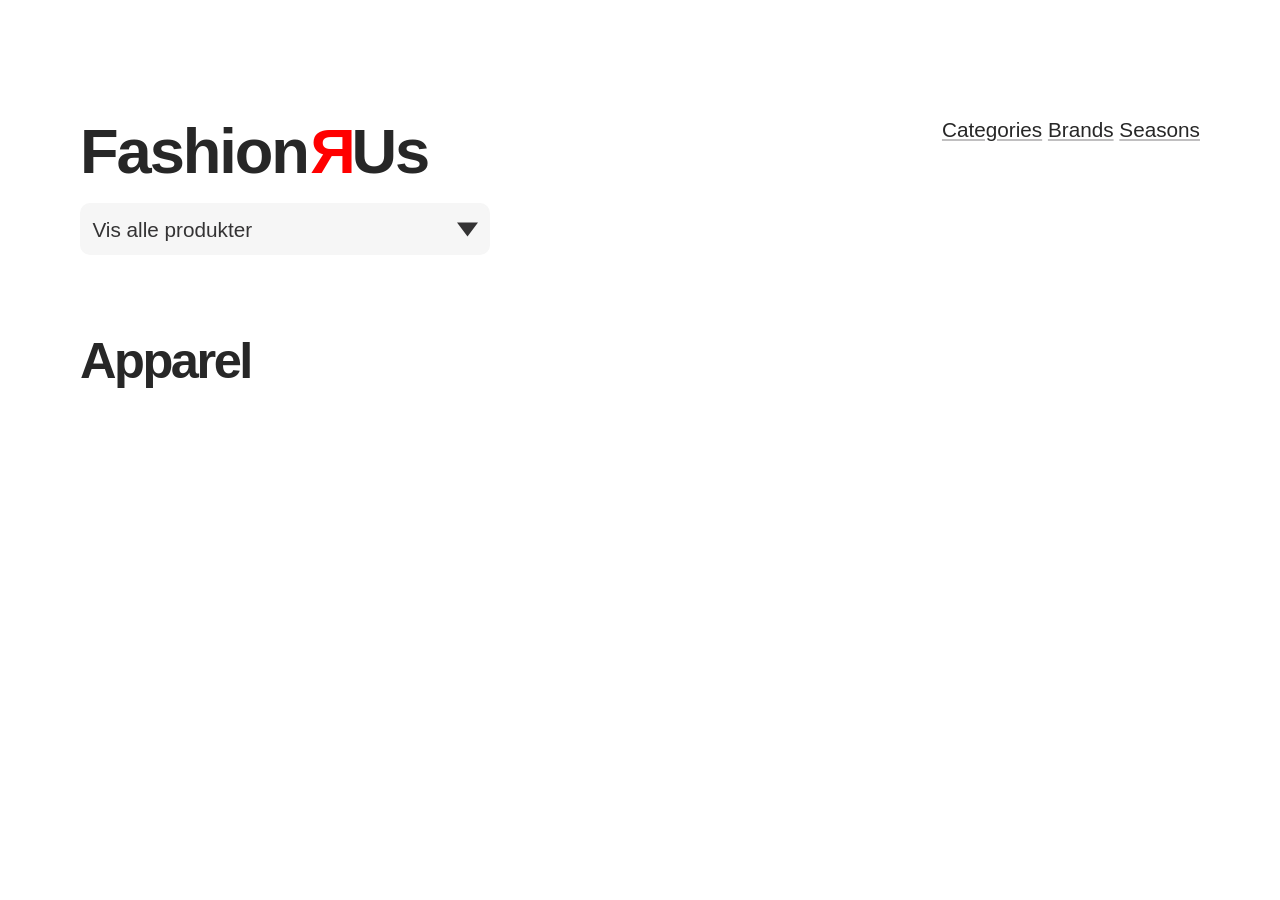
==== productlist.html @ 16dc5445 "Add one example of filter products" ====
<!DOCTYPE html>
<html lang="en">
  <head>
    <meta charset="UTF-8" />
    <meta name="viewport" content="width=device-width, initial-scale=1.0" />
    <title>Products By Category</title>
    <link rel="stylesheet" href="css/base.css" />
    <link rel="stylesheet" href="css/style.css" />
    <script src="./js/produktliste.js" defer></script>
  </head>

  <body class="productlist">
    <header class="mainNav">
      <a href="index.html">
        <h1>Fashion<span>R</span>Us</h1>
      </a>
      <nav>
        <a href="category.html">Categories</a>
        <a href="#">Brands</a>
        <a href="#">Seasons</a>
      </nav>
    </header>
    <section class="marginBottom">
      <select id="filterProductList">
        <option value="all">Vis alle produkter</option>
        <option value="instock">Vis produkter på lager</option>
        <option value="discount">Vis produkter på udsalg</option>
        <option value="instockDiscount">
          Vis produkter på udsalg (ikke udsolgte)
        </option>
        <option value="soldout">Vis udsolgte produkter</option>
      </select>
    </section>
    <main id="productlistcontainer">
      <h2>Apparel</h2>
      <!-- <article class="smallProduct onSale soldOut">
        <img
          src="https://kea-alt-del.dk/t7/images/webp/640/1526.webp"
          alt="product image"
        />
        <h3>Deck Navy Blue Backpack</h3>
        <p class="subtle">Tshirts | Nike</p>
        <p class="price">DKK <span>1595</span>,-</p>
        <div class="discounted">
          <p>Now DKK <span>1480</span>,-</p>
          <p><span>10</span>%</p>
        </div>
        <a href="product.html">Read More</a>
      </article> -->
    </main>
  </body>
</html>
---- css/base.css ----
/* Scale major third
––––––––––––––––––––––––––––––––– */

/*
3.815rem
3.052rem
2.441rem
1.953rem
1.563rem
1.25rem
1rem
0.8rem
0.64rem
0.512rem
0.41rem
0.328rem
0.262rem
0.209rem
*/

/* Root
––––––––––––––––––––––––––––––––– */
:root {
  --color: #272727;
  --background-color: white;
  --caret-color: #272727;
  --text-decoration-color: #c0bfc0;
  --text-decoration-color-hover: #272727;
  --input-border-color: #f6f6f6;
  --input-background-color: #f6f6f6;
  --input-color: #343334;
  --input-invalid-border-color: #ff7d87;
  --input-checkbox-border-color: #d8d8d8;
  --table-border-color: #d8d8d8;
  --table-header-color: #d8d8d8;
  --checkbox-checked-url: url('data:image/svg+xml;utf8,<svg xmlns="http://www.w3.org/2000/svg" width="78.369" height="78.369" viewBox="0 0 78.369 78.369"><path fill="white" d="M78.05 19.015l-48.592 48.59c-.428.43-1.12.43-1.548 0L.32 40.016c-.427-.426-.427-1.12 0-1.547l6.704-6.704c.428-.427 1.12-.427 1.548 0l20.113 20.112 41.113-41.113c.43-.427 1.12-.427 1.548 0l6.703 6.704c.427.427.427 1.12 0 1.548z"/></svg>');
  --select-background-image: url('data:image/svg+xml;utf8,<svg xmlns="http://www.w3.org/2000/svg" viewBox="0 0 125.304 125.304"><path d="M62.652 103.895L0 21.41h125.304" fill="%23343334"/></svg>');
  /*not changed in dark mode*/
  --input-focus-border-color: #5aaafa;
  --kbd-color: #343334;
  --kbd-background-color: #f9f9f9;
  --cat-background-color: #949394;
  --kbd-border-color: #d8d8d8;
  --kbd-border-bottom-color: #a6a5a6;
  --abbr-border-bottom-color: #949394;
}
@media (prefers-color-scheme: dark) {
  :root {
    --color: white;
    --background-color: #272727;
    --caret-color: white;
    --text-decoration-color: #777677;
    --text-decoration-color-hover: white;
    --input-border-color: #595859;
    --input-background-color: #595859;
    --input-color: white;
    --input-checkbox-border-color: white;
    --table-border-color: #595859;
    --table-header-color: #595859;
    --checkbox-checked-url: url('data:image/svg+xml;utf8,<svg xmlns="http://www.w3.org/2000/svg" width="78.369" height="78.369" viewBox="0 0 78.369 78.369"><path fill="%23343434" d="M78.05 19.015l-48.592 48.59c-.428.43-1.12.43-1.548 0L.32 40.016c-.427-.426-.427-1.12 0-1.547l6.704-6.704c.428-.427 1.12-.427 1.548 0l20.113 20.112 41.113-41.113c.43-.427 1.12-.427 1.548 0l6.703 6.704c.427.427.427 1.12 0 1.548z"/></svg>');
    --select-background-image: url('data:image/svg+xml;utf8,<svg xmlns="http://www.w3.org/2000/svg" viewBox="0 0 125.304 125.304"><path d="M62.652 103.895L0 21.41h125.304" fill="%23ffffff"/></svg>');
  }
}
* {
  box-sizing: border-box;
  margin: 0;
  padding: 0;
  text-rendering: optimizeLegibility;
  -webkit-font-smoothing: antialiased;
  -moz-osx-font-smoothing: grayscale;
  -webkit-tap-highlight-color: transparent;
}

html {
  font-size: calc(18px + ((100vw - 600px) / 250));
  font-family: -apple-system, BlinkMacSystemFont, "avenir next", avenir,
    "helvetica neue", helvetica, ubuntu, roboto, noto, "segoe ui", arial,
    sans-serif;
  margin: 0;
  padding: 0;
  text-decoration-skip-ink: "auto";
}

body {
  padding: 0;
  margin: calc((100vh / 25) * 1.563) calc((100vw / 25) * 1.563);
  font-weight: 400;
  line-height: 1.563;
  color: var(--color);
  background-color: var(--background-color);
  caret-color: var(--caret-color);
}

img {
  display: block;
  max-width: 100%;
  height: auto;
}

/* Typography
    ––––––––––––––––––––––––––––––––– */

h1,
h2,
h3,
h4,
h5,
h6 {
  margin-bottom: 1rem;
  margin-top: 1em;
  font-weight: bold;
}

h1 {
  font-size: 3.052rem;
  letter-spacing: -0.1rem;
  line-height: 1;
}

h2 {
  font-size: 2.441rem;
  letter-spacing: -0.12rem;
  line-height: 1.2;
}

h3 {
  font-size: 1.953rem;
  letter-spacing: -0.02rem;
  line-height: 1.2;
}

h4 {
  font-size: 1.563rem;
  letter-spacing: -0.06rem;
  line-height: 1.3;
}

h5 {
  font-size: 1.25rem;
  letter-spacing: -0.03rem;
  line-height: 1.4;
}

h6 {
  font-size: 1rem;
  letter-spacing: 0;
  line-height: 1.5;
}

p {
  margin-bottom: 1.563rem;
}

p > *:last-child {
  margin-bottom: 0;
}

a {
  color: inherit;
  text-decoration: underline;
  text-decoration-color: var(--text-decoration-color);
  -webkit-text-decoration-color: var(--text-decoration-color);
  border-radius: 5px;
  text-underline-offset: 2px;
  text-decoration-thickness: 2px;
}

@media (hover: hover) {
  a:hover {
    text-decoration-color: var(--text-decoration-color-hover);
  }
}

a:focus-visible {
  box-shadow: 0 0 0 2px #5aaafa;
  outline: none;
}

small {
  font-size: 0.888rem;
}

hr {
  border: 1px solid var(--input-color);
  margin: 3.052rem 0;
}

/* Form
    ––––––––––––––––––––––––––––––––– */
label {
  font-weight: bold;
  display: flex;
}

input[type="email"],
input[type="text"],
input[type="number"],
input[type="password"],
input[type="url"],
input[type="tel"],
input[type="search"],
input[type="date"],
input[type="month"],
input[type="day"],
input[type="week"],
input[type="datetime"],
input[type="datetime-local"],
input[type="time"],
input:not([type]) {
  padding: 0.5rem;
  font-size: 1rem;
  border: 2px solid var(--input-border-color);
  background-color: var(--input-background-color);
  color: var(--input-color);
  border-radius: 10px;
  -webkit-appearance: none;
  -moz-appearance: none;
  appearance: none;
}

select {
  -webkit-appearance: none;
  padding: 0.5rem 1.8rem 0.5rem 0.5rem;
  font-size: 1rem;
  border: 2px solid var(--input-border-color);
  border-radius: 10px;
  color: var(--input-color);
  height: 2.5rem;
  background-color: var(--input-background-color);
  background-image: var(--select-background-image);
  background-repeat: no-repeat;
  background-size: 1rem;
  background-position: center right 0.5rem;
}

textarea {
  -webkit-appearance: none;
  -moz-appearance: none;
  appearance: none;
  font-size: 1rem;
  border: 2px solid var(--input-border-color);
  color: var(--input-color);
  border-radius: 10px;
  resize: vertical;
  background-color: var(--input-background-color);
  box-sizing: border-box;
  padding: 0.5rem;
  font-family: -apple-system, BlinkMacSystemFont, "avenir next", avenir,
    "helvetica neue", helvetica, ubuntu, roboto, noto, "segoe ui", arial,
    sans-serif;
}

input:focus,
select:focus,
textarea:focus {
  outline: none;
  border: 2px solid var(--input-focus-border-color);
}

input:invalid:not(:placeholder-shown),
select:invalid,
textarea:invalid {
  border: 2px solid var(--input-invalid-border-color);
  box-shadow: none;
}

input[type="checkbox"] {
  display: inline-block;
  height: 1rem;
  font-size: 1rem;
  border-radius: 5px;
  -webkit-appearance: none;
  -moz-appearance: none;
  appearance: none;
  border: 2px solid var(--input-checkbox-border-color);
  width: 1rem;
  background-color: var(--background-color);
  align-self: center;
  margin-right: 0.5rem;
}

input[type="checkbox"]:hover {
  cursor: pointer;
}

input[type="checkbox"]:checked {
  background-image: var(--checkbox-checked-url);
  background-size: contain;
  background-color: var(--input-color);
  border: 2px solid var(--input-color);
}

input[type="checkbox"]:focus-visible,
input[type="checkbox"]:checked:focus-visible {
  border-color: var(--input-focus-border-color);
}

input[type="radio"] {
  -webkit-appearance: none;
  -moz-appearance: none;
  appearance: none;
  border-radius: 50%;
  border: 2px solid var(--input-checkbox-border-color);
  height: 1rem;
  width: 1rem;
  margin-right: 0.5rem;
  align-self: center;
  justify-content: center;
  position: relative;
  display: flex;
}

@media (hover: hover) {
  input[type="radio"]:hover {
    cursor: pointer;
  }
}

input[type="radio"]:checked {
  border: 2px solid var(--input-color);
}

input[type="radio"]:focus-visible,
input[type="radio"]:checked:focus-visible {
  border-color: var(--input-focus-border-color);
}

input[type="radio"]:checked::before {
  content: "";
  width: calc(100% - 4px);
  height: calc(100% - 4px);
  background-color: var(--input-color);
  align-self: center;
  border-radius: 50%;
}

input[type="submit"],
input[type="reset"],
input[type="button"],
button {
  padding: 0.5rem 1.25rem;
  font-size: 1rem;
  border-radius: 10px;
  background-color: var(--input-background-color);
  border: 2px solid var(--input-border-color);
  color: var(--input-color);
  text-decoration: none;
  font-weight: bold;
  margin-bottom: 1rem;
  -webkit-appearance: none;
  -moz-appearance: none;
  appearance: none;
  display: inline-block;
  line-height: initial;
  transition: background-color 200ms ease-in-out, border 200ms ease-in-out,
    transform 200ms ease-in-out;
  -webkit-touch-callout: none;
  -webkit-user-select: none;
  user-select: none;
}
button:disabled {
  opacity: 0.2;
}

@media (hover: hover) {
  input[type="submit"]:hover,
  input[type="reset"]:hover,
  input[type="button"]:hover,
  button:hover {
    cursor: pointer;
  }
}

button:focus-visible,
input[type="submit"]:focus-visible,
input[type="reset"]:focus-visible,
input[type="button"]:focus-visible {
  border-color: var(--input-focus-border-color);
  outline: none;
}

/* Tables
    ––––––––––––––––––––––––––––––––– */
table {
  width: 100%;
  border-spacing: 0;
  margin-bottom: 1.563rem;
  font-variant-numeric: tabular-nums;
}

th,
td {
  padding: 0.5rem 0.5rem 0.5rem 0;
  margin: 0;
}

th {
  font-weight: bold;
  text-align: left;
  border-bottom: 2px solid var(--table-border-color);
  color: var(--table-header-color);
}

td {
  border-bottom: 2px solid var(--table-border-color);
}

/* Code
    ––––––––––––––––––––––––––––––––– */
code {
  font-family: "SFMono-Regular", Consolas, "Liberation Mono", Menlo, Courier,
    monospace;
  font-size: 0.8rem;
  white-space: nowrap;
  background: var(--input-background-color);
  padding: 0 0.328rem;
  display: inline-block;
  vertical-align: middle;
  border-radius: 10px;
}

p > code {
  white-space: normal;
}

pre > code {
  line-height: 1.563em;
  display: block;
  padding: 1rem;
  white-space: pre;
  margin-bottom: 1.563rem;
  overflow: scroll;
}

/* Forces a new-line at the end of a code block for layout purposes. */
pre > code::after {
  content: " ";
}

/* Blockquote
    ––––––––––––––––––––––––––––––––– */
blockquote {
  border-left: 0.25rem solid var(--input-border-color);
  padding: 0 1rem;
  margin-bottom: 1.563rem;
}

/* List
    ––––––––––––––––––––––––––––––––– */
ul {
  margin: 0;
  padding: 0 1px;
  list-style: disc outside;
  font-variant-numeric: tabular-nums;
}

ol {
  list-style: decimal outside;
}

ol,
ul {
  padding-left: 0;
  margin-top: 0;
  margin-bottom: 1.563rem;
}

li {
  list-style-position: inside;
}

dd {
  margin-left: 1rem;
}
/* Keyboard
    ––––––––––––––––––––––––––––––––– */
kbd {
  display: inline-block;
  padding: 0 0.328rem;
  font-family: "SFMono-Regular", Consolas, "Liberation Mono", Menlo, Courier,
    monospace;
  font-size: 0.64rem;
  color: var(--kbd-color);
  vertical-align: middle;
  background-color: var(--kbd-background-color);
  border: solid 1px var(--kbd-border-color);
  border-bottom: solid 2px var(--kbd-border-bottom-color);
  border-radius: 5px;
}

/* Abbreviation
    ––––––––––––––––––––––––––––––––– */
abbr {
  text-decoration: none;
  border-bottom: 2px dashed var(--abbr-border-bottom-color);
}

@media (hover: hover) {
  abbr:hover {
    cursor: help;
  }
}

/* Details
    ––––––––––––––––––––––––––––––––– */
details > summary:focus {
  box-shadow: 0 0 0 2px var(--input-focus-border-color);
  outline: none;
  border-radius: 5px;
}

details > summary:hover {
  cursor: pointer;
}

.marginBottom {
  margin-bottom: 25px;
}
---- css/style.css ----
:root {
  --off-color: red;
}
html {
  scroll-behavior: smooth;
}
.mainNav h1 span {
  display: inline-block;
  transform: scaleX(-1) translateX(-0.2rem);
  color: var(--off-color);
}
.mainNav > * {
  margin: 0;
}
@media screen and (min-width: 700px) {
  .mainNav {
    display: flex;
    align-items: center;
    justify-content: space-between;
  }
}

.mainNav h1 {
  margin-right: auto;
}

.mainNav > a {
  display: block;
  text-decoration: none;
}

/*Category*/
.categorylist {
  display: grid;
  grid-template-columns: repeat(3, 1fr);
  gap: 1em;
}

.categorylist a {
  text-decoration: none;
  padding: 2em;
  color: white;
  background-color: var(--cat-background-color);
}

@media screen and (min-width: 800px) {
  .brandList ol {
    column-count: 2;
  }
}

/*ProductList*/
.productlist main {
  display: grid;
  grid-template-columns: repeat(auto-fill, minmax(150px, 290px));
  gap: 2rem;
}
.productlist main h2 {
  grid-column: 1/-1;
}
.productlist article h3 {
  font-size: 1rem;
  flex-grow: 3;
}
.productlist article > * {
  margin: 0;
  font-size: 0.9rem;
}
.subtle {
  color: var(--text-decoration-color);
}
.productlist article {
  display: flex;
  flex-direction: column;
}
.productlist article.soldOut img {
  opacity: 0.5;
}
.productlist article.soldOut::before {
  content: "Sold Out";
  position: absolute;
  background: var(--color);
  color: var(--background-color);
  padding: 1rem;
}
.productlist article .discounted {
  display: none;
}
.productlist article.onSale .discounted {
  display: flex;
  justify-content: space-between;
}
.discounted > p {
  margin-bottom: 0;
}
.productlist article.onSale .price span {
  /* display: initial; */
  text-decoration: line-through;
  color: var(--off-color);
}
.productlist article button {
  margin-top: auto;
}
.productlist article {
  margin-bottom: 1rem;
}
.discounted p:last-child {
  background: var(--off-color);
  padding: 0.2rem;
}

/*Product*/
.breadcrumbs {
  display: none;
}
.relative {
  position: relative;
}
.productImage {
  width: 500px;
}
.saleLabel {
  position: absolute;
  visibility: hidden;
  top: 15px;
  left: 15px;
  background-color: tomato;
  padding: 5px 8px;
}
.isOnSale {
  visibility: visible;
}
.purchaseBox {
  background: #d8d8d8;
  color: var(--background-color);
  padding: 1rem;
}
.info {
  padding: 1rem;
}
.product select {
  min-width: 100px;
}
.product main {
  display: grid;
}
.product main .breadcrumbs,
.product main img {
  grid-column: 1/-1;
}
.purchaseBox form label {
  gap: 1rem;
}
.purchaseBox button {
  display: block;
  margin-top: 1rem;
  width: 100%;
}
dt {
  font-weight: 700;
}
@media screen and (min-width: 900px) {
  .product main {
    grid-template-columns: 1fr 310px;
  }
  .info {
    order: 0;
  }
  .purchaseBox {
    order: 2;
    transform: translate(-50px, -100px);
  }

  .breadcrumbs {
    display: flex;
    font-size: 0.8rem;
    list-style-type: none;
  }

  .breadcrumbs li::after {
    content: " > ";
    font-size: 0.6rem;
    display: inline-block;
    width: 10px;
    height: 10px;
    margin: 0 10px;
    transition: all 0.3s;
  }

  .breadcrumbs li:last-child::after {
    background: none;
    content: "";
  }
}
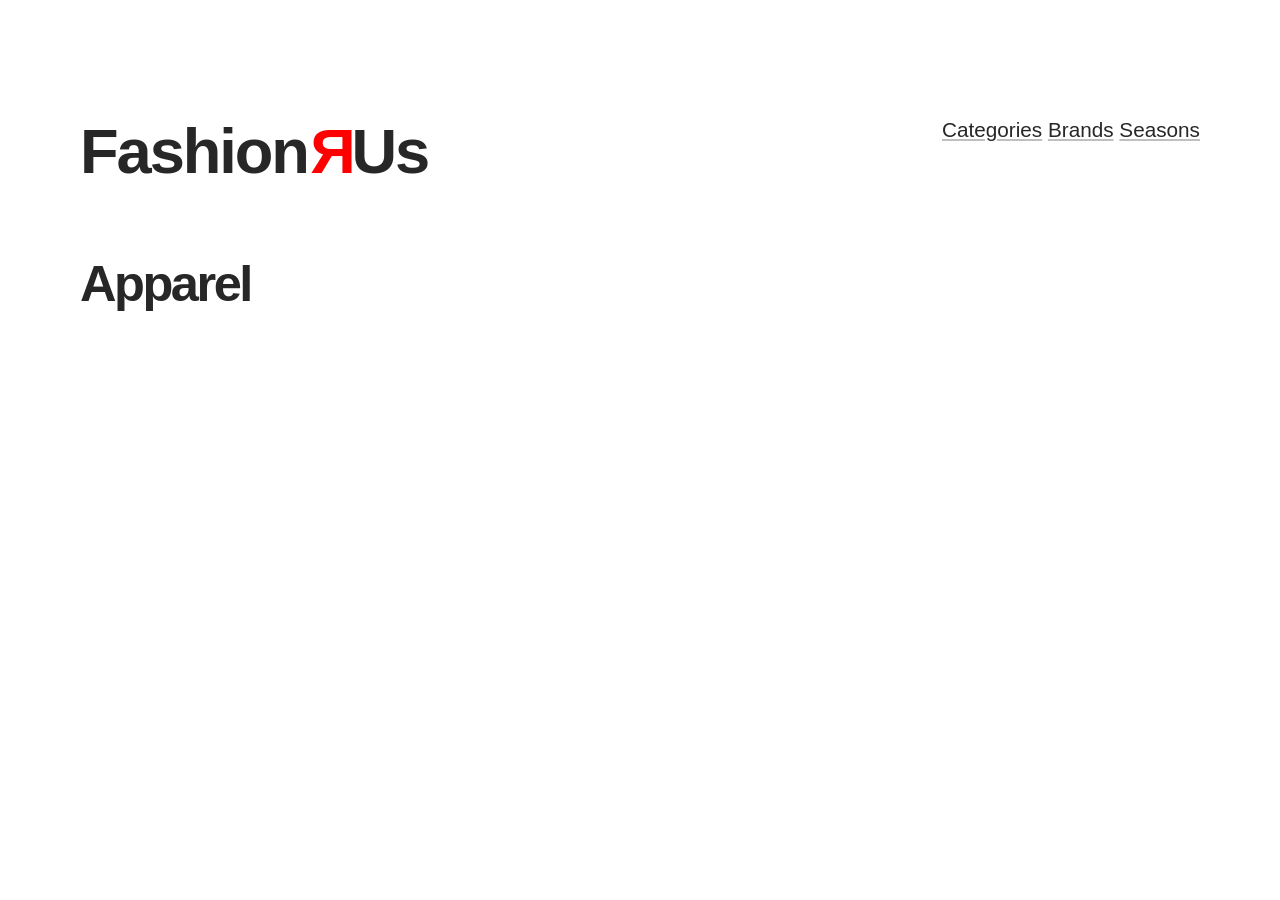
==== commit 0b570800: "Add dynamic data to productlist" ====
--- a/productlist.html
+++ b/productlist.html
@@ -6,7 +6,7 @@
     <title>Products By Category</title>
     <link rel="stylesheet" href="css/base.css" />
     <link rel="stylesheet" href="css/style.css" />
-    <script src="./js/produktliste.js" defer></script>
+    <script src="js/produktliste.js" defer></script>
   </head>
 
   <body class="productlist">
@@ -20,18 +20,7 @@
         <a href="#">Seasons</a>
       </nav>
     </header>
-    <section class="marginBottom">
-      <select id="filterProductList">
-        <option value="all">Vis alle produkter</option>
-        <option value="instock">Vis produkter på lager</option>
-        <option value="discount">Vis produkter på udsalg</option>
-        <option value="instockDiscount">
-          Vis produkter på udsalg (ikke udsolgte)
-        </option>
-        <option value="soldout">Vis udsolgte produkter</option>
-      </select>
-    </section>
-    <main id="productlistcontainer">
+    <main id="showProductList">
       <h2>Apparel</h2>
       <!-- <article class="smallProduct onSale soldOut">
         <img
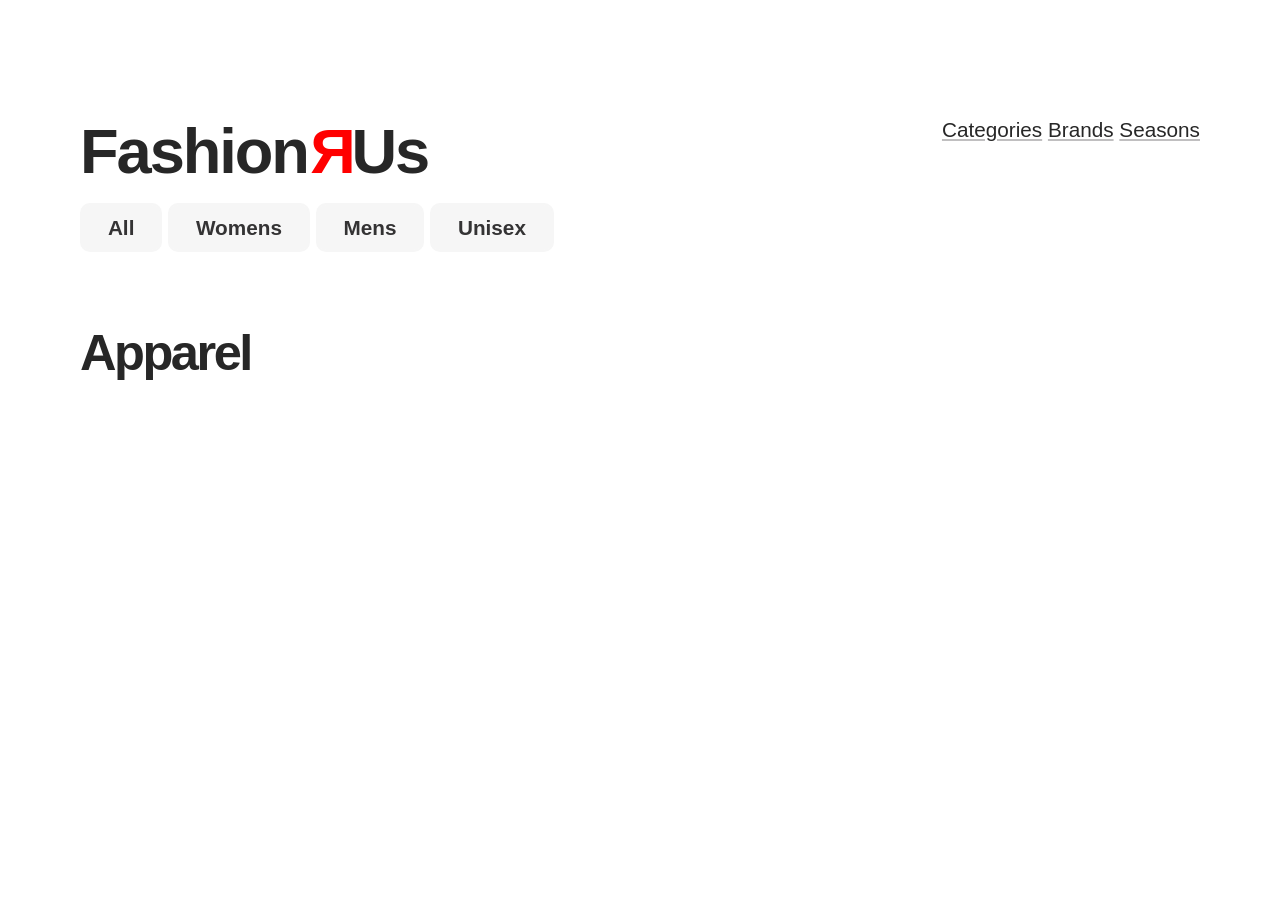
==== commit 24d56718: "add gender flter" ====
--- a/productlist.html
+++ b/productlist.html
@@ -1,41 +1,32 @@
 <!DOCTYPE html>
 <html lang="en">
-  <head>
-    <meta charset="UTF-8" />
-    <meta name="viewport" content="width=device-width, initial-scale=1.0" />
-    <title>Products By Category</title>
-    <link rel="stylesheet" href="css/base.css" />
-    <link rel="stylesheet" href="css/style.css" />
-    <script src="js/produktliste.js" defer></script>
-  </head>
 
-  <body class="productlist">
-    <header class="mainNav">
-      <a href="index.html">
-        <h1>Fashion<span>R</span>Us</h1>
-      </a>
-      <nav>
-        <a href="category.html">Categories</a>
-        <a href="#">Brands</a>
-        <a href="#">Seasons</a>
-      </nav>
-    </header>
-    <main id="showProductList">
-      <h2>Apparel</h2>
-      <!-- <article class="smallProduct onSale soldOut">
-        <img
-          src="https://kea-alt-del.dk/t7/images/webp/640/1526.webp"
-          alt="product image"
-        />
-        <h3>Deck Navy Blue Backpack</h3>
-        <p class="subtle">Tshirts | Nike</p>
-        <p class="price">DKK <span>1595</span>,-</p>
-        <div class="discounted">
-          <p>Now DKK <span>1480</span>,-</p>
-          <p><span>10</span>%</p>
-        </div>
-        <a href="product.html">Read More</a>
-      </article> -->
-    </main>
-  </body>
-</html>
+<head>
+  <meta charset="UTF-8" />
+  <meta name="viewport" content="width=device-width, initial-scale=1.0" />
+  <title>Products By Category</title>
+  <link rel="stylesheet" href="css/base.css" />
+  <link rel="stylesheet" href="css/style.css" />
+</head>
+
+<body class="productlist">
+  <header class="mainNav">
+    <a href="index.html">
+      <h1>Fashion<span>R</span>Us</h1>
+    </a>
+    <nav>
+      <a href="category.html">Categories</a>
+      <a href="#">Brands</a>
+      <a href="#">Seasons</a>
+    </nav>
+  </header>
+  <button data-gender="All">All</button>
+  <button data-gender="Women">Womens</button>
+  <button data-gender="Men">Mens</button>
+  <button data-gender="Unisex">Unisex</button>
+  <h2>Apparel</h2>
+  <main></main>
+  <script src="js/produktliste.js"></script>
+</body>
+
+</html>
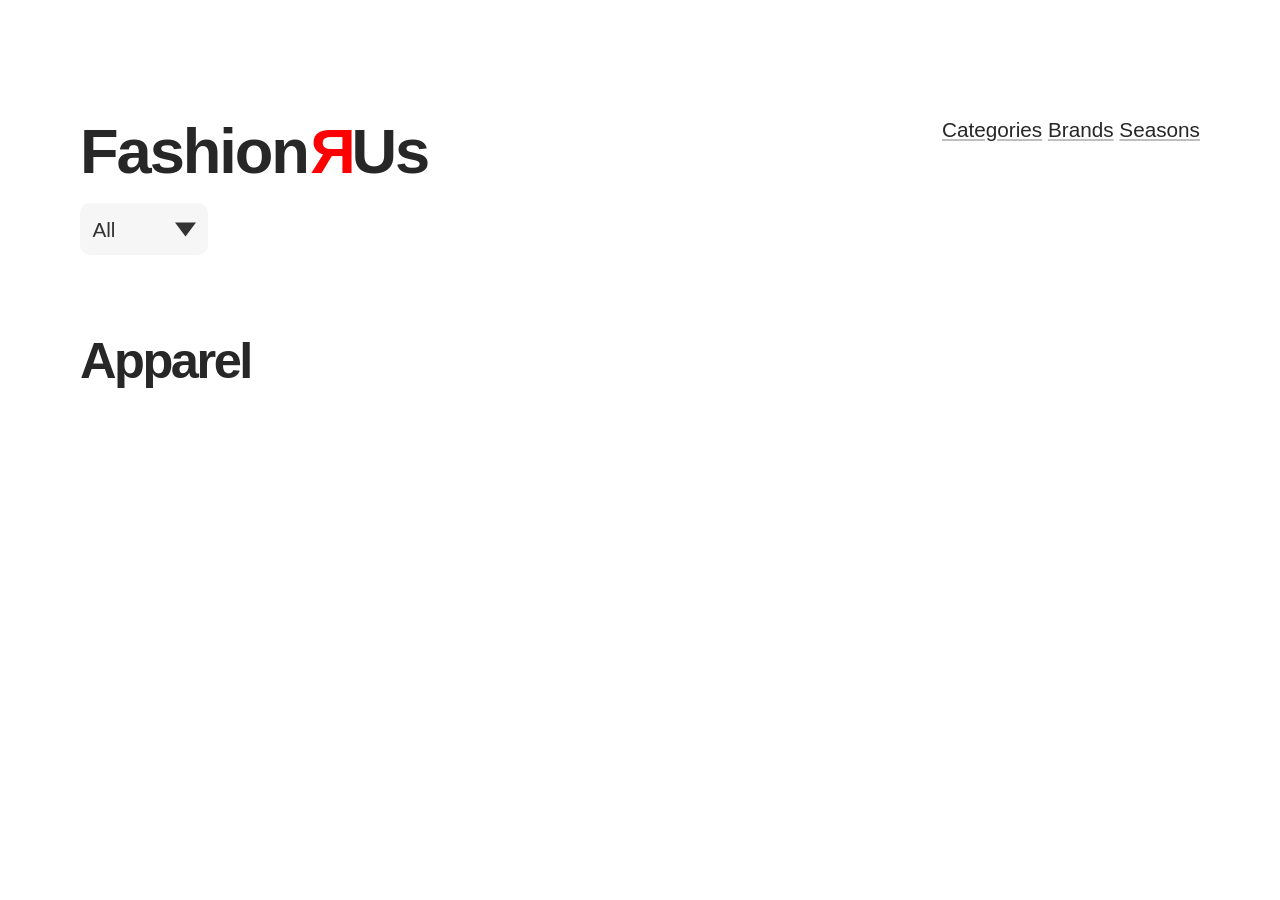
==== commit 14bbbe2a: "add js" ====
--- a/productlist.html
+++ b/productlist.html
@@ -20,10 +20,10 @@
       <a href="#">Seasons</a>
     </nav>
   </header>
-  <button data-gender="All">All</button>
-  <button data-gender="Women">Womens</button>
-  <button data-gender="Men">Mens</button>
-  <button data-gender="Unisex">Unisex</button>
+  <select>
+    <option value="all">All</option>
+    <option value="onsale">On sale</option>
+  </select>
   <h2>Apparel</h2>
   <main></main>
   <script src="js/produktliste.js"></script>
--- a/css/base.css
+++ b/css/base.css
@@ -220,7 +220,9 @@
 
 select {
   -webkit-appearance: none;
-  padding: 0.5rem 1.8rem 0.5rem 0.5rem;
+  padding: 0.5rem;
+  padding-right: 2rem;
+  margin-bottom: 1.2rem;
   font-size: 1rem;
   border: 2px solid var(--input-border-color);
   border-radius: 10px;
@@ -512,7 +514,3 @@
 details > summary:hover {
   cursor: pointer;
 }
-
-.marginBottom {
-  margin-bottom: 25px;
-}
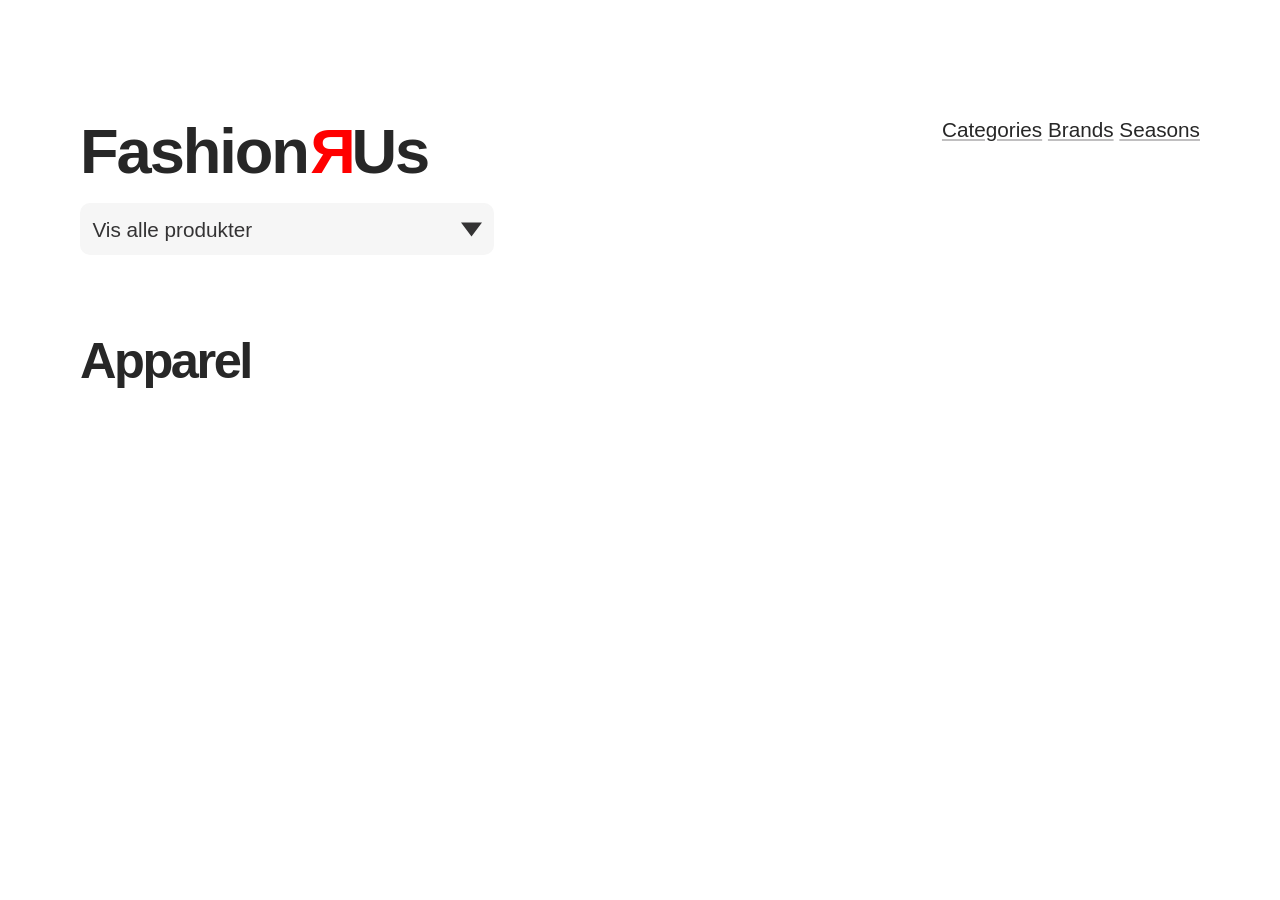
==== commit d93dafbf: "Refactor js" ====
--- a/productlist.html
+++ b/productlist.html
@@ -1,32 +1,51 @@
 <!DOCTYPE html>
 <html lang="en">
+  <head>
+    <meta charset="UTF-8" />
+    <meta name="viewport" content="width=device-width, initial-scale=1.0" />
+    <title>Products By Category</title>
+    <link rel="stylesheet" href="css/base.css" />
+    <link rel="stylesheet" href="css/style.css" />
+    <script src="./js/produktliste.js" defer></script>
+  </head>
 
-<head>
-  <meta charset="UTF-8" />
-  <meta name="viewport" content="width=device-width, initial-scale=1.0" />
-  <title>Products By Category</title>
-  <link rel="stylesheet" href="css/base.css" />
-  <link rel="stylesheet" href="css/style.css" />
-</head>
-
-<body class="productlist">
-  <header class="mainNav">
-    <a href="index.html">
-      <h1>Fashion<span>R</span>Us</h1>
-    </a>
-    <nav>
-      <a href="category.html">Categories</a>
-      <a href="#">Brands</a>
-      <a href="#">Seasons</a>
-    </nav>
-  </header>
-  <select>
-    <option value="all">All</option>
-    <option value="onsale">On sale</option>
-  </select>
-  <h2>Apparel</h2>
-  <main></main>
-  <script src="js/produktliste.js"></script>
-</body>
-
-</html>+  <body class="productlist">
+    <header class="mainNav">
+      <a href="index.html">
+        <h1>Fashion<span>R</span>Us</h1>
+      </a>
+      <nav>
+        <a href="category.html">Categories</a>
+        <a href="#">Brands</a>
+        <a href="#">Seasons</a>
+      </nav>
+    </header>
+    <section class="marginBottom">
+      <select id="filterProductList">
+        <option value="all">Vis alle produkter</option>
+        <option value="instock">Vis produkter på lager</option>
+        <option value="discount">Vis produkter på udsalg</option>
+        <option value="discountNotSoldout">
+          Vis produkter på udsalg (ikke udsolgte)
+        </option>
+      </select>
+    </section>
+    <main id="productlistcontainer">
+      <h2>Apparel</h2>
+      <!-- <article class="smallProduct onSale soldOut">
+        <img
+          src="https://kea-alt-del.dk/t7/images/webp/640/1526.webp"
+          alt="product image"
+        />
+        <h3>Deck Navy Blue Backpack</h3>
+        <p class="subtle">Tshirts | Nike</p>
+        <p class="price">DKK <span>1595</span>,-</p>
+        <div class="discounted">
+          <p>Now DKK <span>1480</span>,-</p>
+          <p><span>10</span>%</p>
+        </div>
+        <a href="product.html">Read More</a>
+      </article> -->
+    </main>
+  </body>
+</html>
